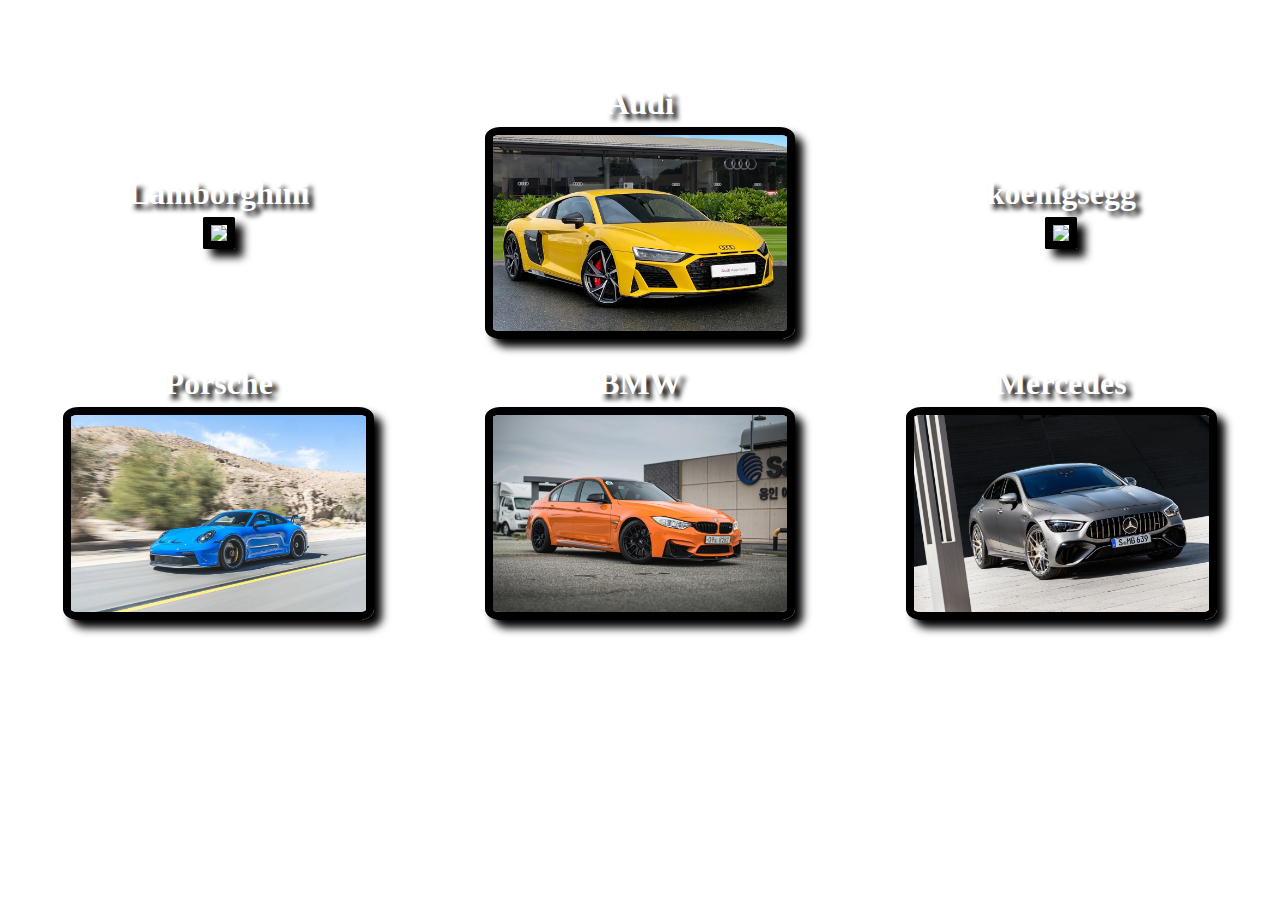
==== index.html @ 7997c6b4 "Add files via upload" ====
<!DOCTYPE html>
<html lang="en">
<head>
    <meta charset="UTF-8">
    <meta name="viewport" content="width=device-width, initial-scale=1.0">
    <title>Voraxter Garage</title>
    <link rel="stylesheet" type="text/css" href="stylles.css" />
</head> 
<body>
    <h1 class="titulo1">Wikipedia de carros</h1>
  
   <div class="container">
     <div> <h1 class="marcas"> Lamborghini</h1><a href="Lamborghini.html"> <img class="image" src="huracan.jpg" width="70%" height=""> </a></div>
     <div> <h1 class="marcas"> Audi</h1>  <img class="image" src="r8.webp" width="70%" height=""> </div>
     <div> <h1 class="marcas"> koenigsegg</h1> <img class="image" src="agera r.jpg" width="70%" height=""></div>
     <div> <h1 class="marcas"> Porsche</h1> <img class="image" src="911 992.jpg" width="70%" height=""> </div>
     <div> <h1 class="marcas"> BMW</h1>  <img class="image" src="m3 2018.jpg" width="70%" height=""> </div>
     <div> <h1 class="marcas"> Mercedes</h1> <img class="image" src="amg gt s63.jpg" width="70%" height=""></div>
    </div>
  

</body>
</html>
---- stylles.css ----
body {
    background-image:url(gif\ fundo.gif);
    background-attachment: fixed;
    background-repeat:no-repeat;
    background-position:bottom;
    
}

.titulo1 {
    color: white;
    text-align: center;
}

h1{
    color: white;
    margin-bottom: 5px;
}
h2{
    color:white;
    margin-bottom: -0px;
}
p{
    color:white;
    margin:-2px;
}


.container{

    display:grid;
    grid-template-columns: repeat(3,1fr);
    align-items:center ;
    text-align:center ;
}

@media (max-width: 767px){
     .container{
        grid-template-columns: repeat(1, 1fr);
     }
}

.image{
   
    border-radius: 5%;
    border: 8px solid rgb(0, 0, 0);
    box-shadow: 8px 8px 8px black;
    
}
.image:hover{
    transform: scale(1.04);
   
}
.marcas{
    text-align: center;
    color: white;
    text-shadow: 5px 5px 5px black;
}
.lambo{
    background-color: transparent;
    display: flex;
    flex-direction: row;
    align-items:normal;
    margin: 15px;
    border: 15px solid rgb(33, 95, 187);
    border-radius: 15px;
}
.imagelambo{
    border-radius: 5%;
    border: 8px solid rgb(0, 0, 0);
    margin: 35px;
}
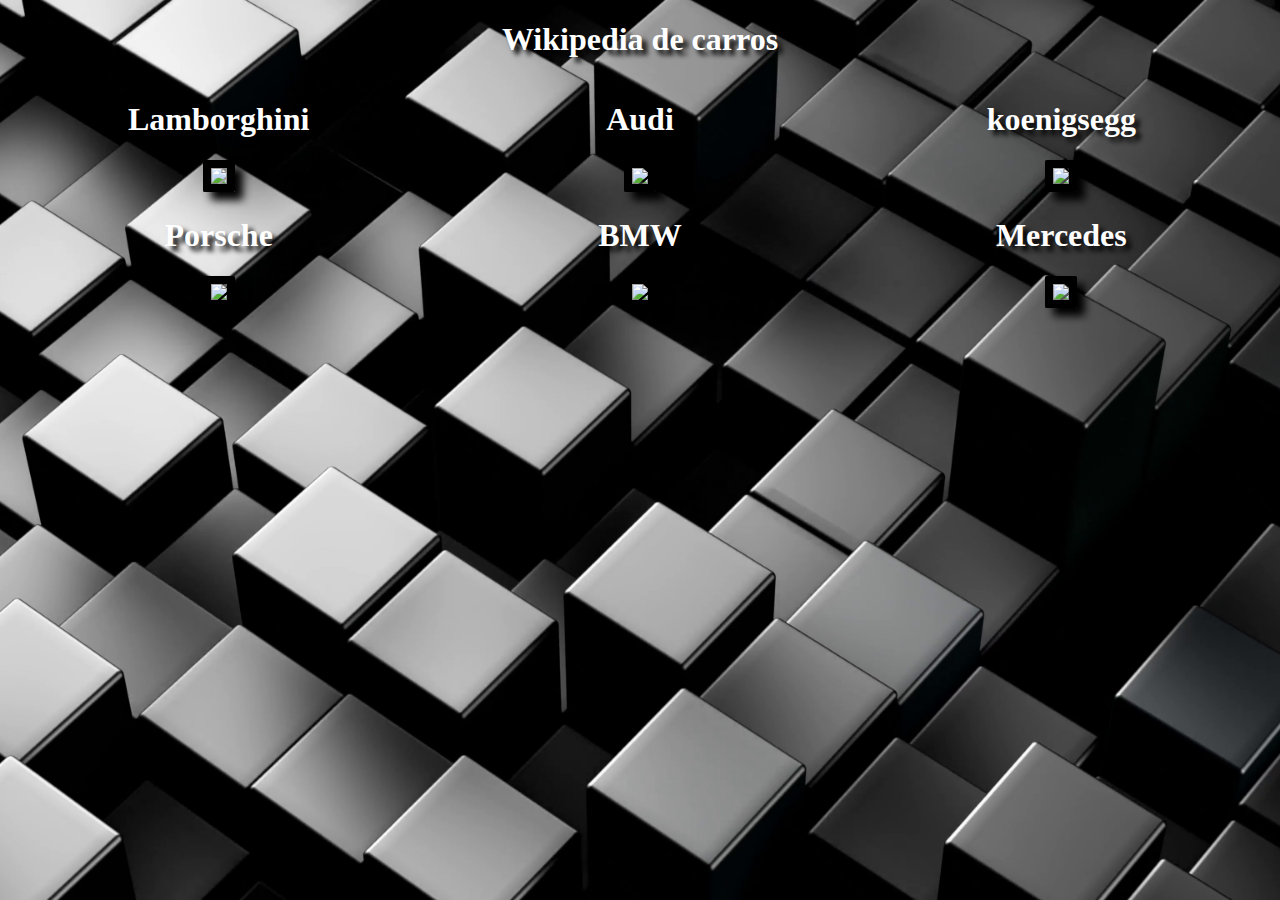
==== commit fa3645be: "Add files via upload" ====
--- a/index.html
+++ b/index.html
@@ -8,16 +8,16 @@
 </head> 
 <body>
     <h1 class="titulo1">Wikipedia de carros</h1>
-  
-   <div class="container">
-     <div> <h1 class="marcas"> Lamborghini</h1><a href="Lamborghini.html"> <img class="image" src="huracan.jpg" width="70%" height=""> </a></div>
-     <div> <h1 class="marcas"> Audi</h1>  <img class="image" src="r8.webp" width="70%" height=""> </div>
-     <div> <h1 class="marcas"> koenigsegg</h1> <img class="image" src="agera r.jpg" width="70%" height=""></div>
-     <div> <h1 class="marcas"> Porsche</h1> <img class="image" src="911 992.jpg" width="70%" height=""> </div>
-     <div> <h1 class="marcas"> BMW</h1>  <img class="image" src="m3 2018.jpg" width="70%" height=""> </div>
-     <div> <h1 class="marcas"> Mercedes</h1> <img class="image" src="amg gt s63.jpg" width="70%" height=""></div>
+
+    <div class="grid-container">
+      <div><h1 class="marcas"> Lamborghini</h1><a href="Lamborghini.html"> <img class="image" src="imagens/huracan.jpg" width="70%" height="%"> </a></div>
+      <div><h1 class="marcas"> Audi</h1>  <img class="image" src="imagens/r8.jpg" width="70%" height="%"></div>
+      <div><h1 class="marcas"> koenigsegg</h1> <img class="image" src="imagens/agera r.jpg" width="70%" height="%"></div>  
+      <div><h1 class="marcas"> Porsche</h1> <img class="image" src="imagens/s-l1200.jpg" width="70%" height=""></div>
+      <div><h1 class="marcas"> BMW</h1>  <img class="image" src="imagens/bmw.jpg" width="70%" height=""></div>
+      <div><h1 class="marcas"> Mercedes</h1> <img class="image" src="imagens/mercedes.jpg" width="70%" height=""></div>  
+      
     </div>
   
-
 </body>
 </html>--- a/stylles.css
+++ b/stylles.css
@@ -1,46 +1,37 @@
 body {
-    background-image:url(gif\ fundo.gif);
+    background-image:url(fundo-3d-banner2.webp);
     background-attachment: fixed;
     background-repeat:no-repeat;
-    background-position:bottom;
-    
+    background-position:top;
+    background-size:cover;
 }
 
 .titulo1 {
     color: white;
     text-align: center;
+    font-size:xx-large;
 }
 
 h1{
+    text-align: center;
     color: white;
-    margin-bottom: 5px;
+    text-shadow: 5px 5px 5px black;
 }
+
 h2{
     color:white;
     margin-bottom: -0px;
+    text-shadow: 5px 5px 5px black;
 }
+
 p{
     color:white;
     margin:-2px;
-}
-
-
-.container{
-
-    display:grid;
-    grid-template-columns: repeat(3,1fr);
-    align-items:center ;
-    text-align:center ;
-}
-
-@media (max-width: 767px){
-     .container{
-        grid-template-columns: repeat(1, 1fr);
-     }
+    text-shadow: 5px 5px 5px black;
 }
 
 .image{
-   
+
     border-radius: 5%;
     border: 8px solid rgb(0, 0, 0);
     box-shadow: 8px 8px 8px black;
@@ -50,22 +41,36 @@
     transform: scale(1.04);
    
 }
-.marcas{
+
+
+.lambo-container{
+    display: grid;
+    align-items:center;
     text-align: center;
-    color: white;
-    text-shadow: 5px 5px 5px black;
+    grid-template-columns: repeat(2, 1fr);
+    
 }
-.lambo{
-    background-color: transparent;
-    display: flex;
-    flex-direction: row;
-    align-items:normal;
-    margin: 15px;
-    border: 15px solid rgb(33, 95, 187);
-    border-radius: 15px;
-}
+
 .imagelambo{
     border-radius: 5%;
     border: 8px solid rgb(0, 0, 0);
     margin: 35px;
 }
+
+.grid-container {
+    display:grid;
+    align-content:center;
+    grid-template-columns: repeat(3, 1fr);
+    text-align: center;
+  }
+  @media (max-width: 767px){
+    .grid-container{
+        grid-template-columns: repeat(1, 1fr);
+    }
+    .lambo-container{
+        grid-template-columns: repeat(1, 1fr);
+    }
+  }
+
+  
+
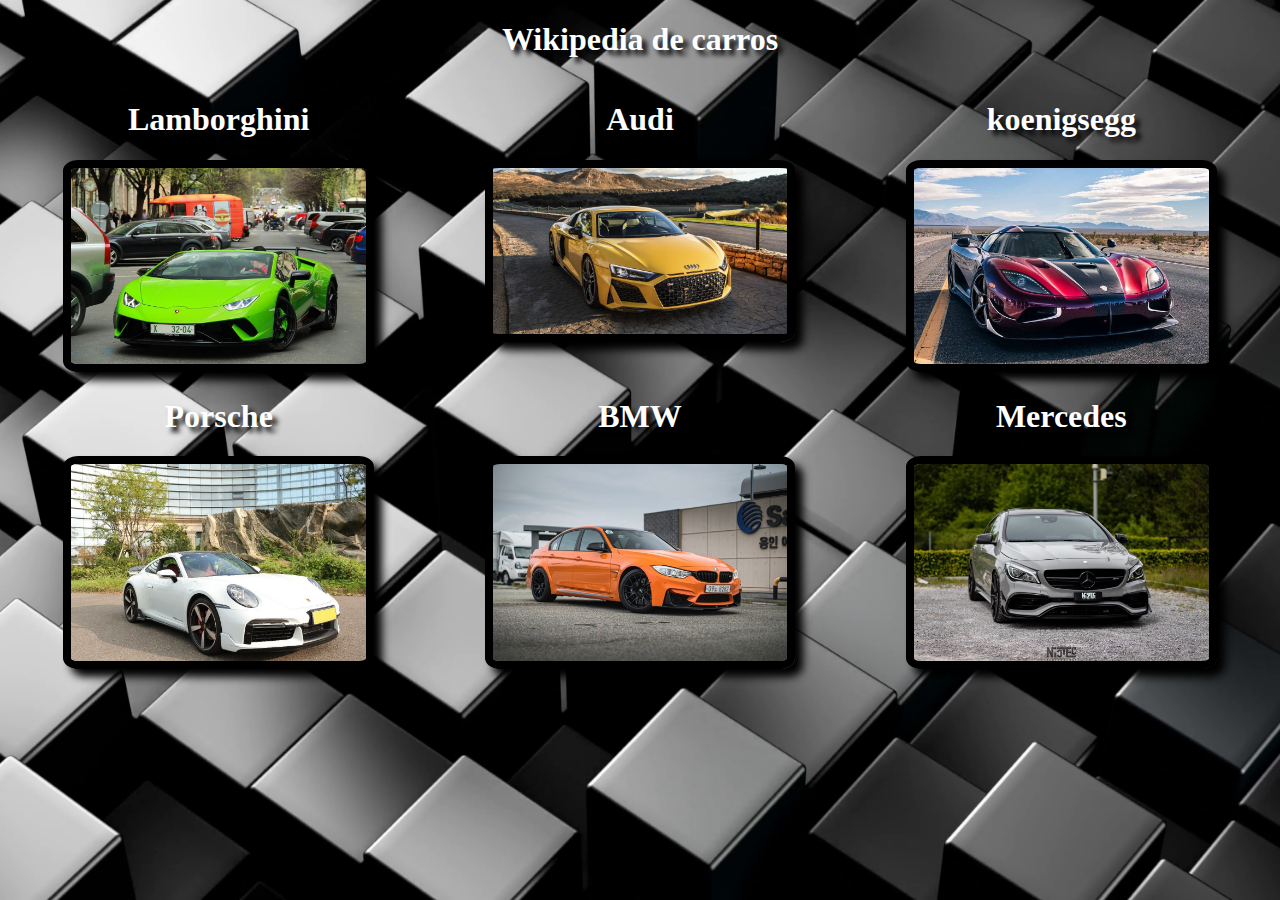
==== commit 740ec813: "Update index.html" ====
--- a/index.html
+++ b/index.html
@@ -10,14 +10,14 @@
     <h1 class="titulo1">Wikipedia de carros</h1>
 
     <div class="grid-container">
-      <div><h1 class="marcas"> Lamborghini</h1><a href="Lamborghini.html"> <img class="image" src="imagens/huracan.jpg" width="70%" height="%"> </a></div>
-      <div><h1 class="marcas"> Audi</h1>  <img class="image" src="imagens/r8.jpg" width="70%" height="%"></div>
-      <div><h1 class="marcas"> koenigsegg</h1> <img class="image" src="imagens/agera r.jpg" width="70%" height="%"></div>  
-      <div><h1 class="marcas"> Porsche</h1> <img class="image" src="imagens/s-l1200.jpg" width="70%" height=""></div>
-      <div><h1 class="marcas"> BMW</h1>  <img class="image" src="imagens/bmw.jpg" width="70%" height=""></div>
-      <div><h1 class="marcas"> Mercedes</h1> <img class="image" src="imagens/mercedes.jpg" width="70%" height=""></div>  
+      <div><h1 class="marcas"> Lamborghini</h1><a href="Lamborghini.html"> <img class="image" src="huracan.jpg" width="70%" height="%"> </a></div>
+      <div><h1 class="marcas"> Audi</h1>  <img class="image" src="r8.jpg" width="70%" height="%"></div>
+      <div><h1 class="marcas"> koenigsegg</h1> <img class="image" src="agera r.jpg" width="70%" height="%"></div>  
+      <div><h1 class="marcas"> Porsche</h1> <img class="image" src="s-l1200.jpg" width="70%" height=""></div>
+      <div><h1 class="marcas"> BMW</h1>  <img class="image" src="bmw.jpg" width="70%" height=""></div>
+      <div><h1 class="marcas"> Mercedes</h1> <img class="image" src="mercedes.jpg" width="70%" height=""></div>  
       
     </div>
   
 </body>
-</html>+</html>
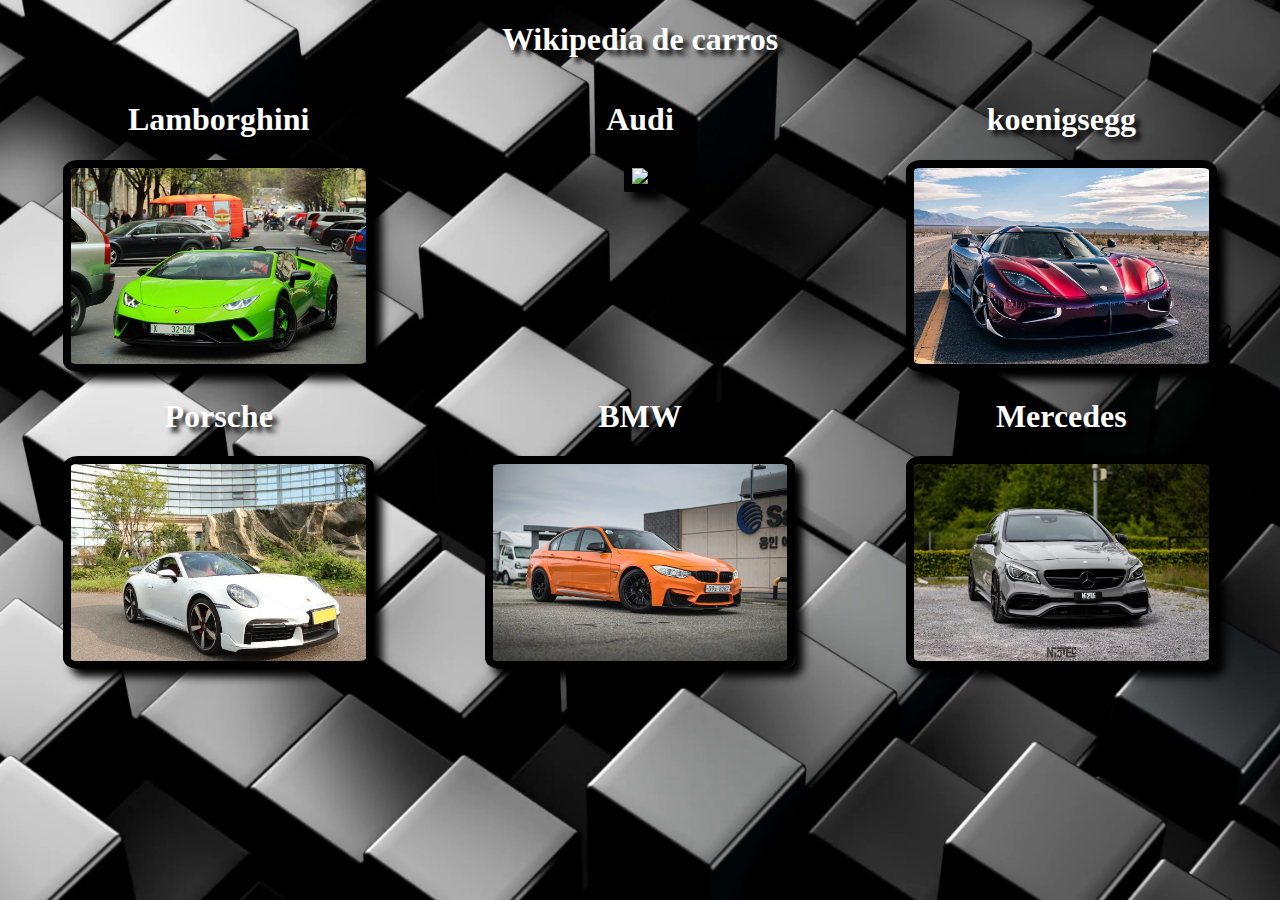
==== commit a738f425: "Update index.html" ====
--- a/index.html
+++ b/index.html
@@ -8,10 +8,10 @@
 </head> 
 <body>
     <h1 class="titulo1">Wikipedia de carros</h1>
-
+    <div class="container"></div>
     <div class="grid-container">
       <div><h1 class="marcas"> Lamborghini</h1><a href="Lamborghini.html"> <img class="image" src="huracan.jpg" width="70%" height="%"> </a></div>
-      <div><h1 class="marcas"> Audi</h1>  <img class="image" src="r8.jpg" width="70%" height="%"></div>
+      <div><h1 class="marcas"> Audi</h1>  <img class="image" src="R8.jpg" width="70%" height="%"></div>
       <div><h1 class="marcas"> koenigsegg</h1> <img class="image" src="agera r.jpg" width="70%" height="%"></div>  
       <div><h1 class="marcas"> Porsche</h1> <img class="image" src="s-l1200.jpg" width="70%" height=""></div>
       <div><h1 class="marcas"> BMW</h1>  <img class="image" src="bmw.jpg" width="70%" height=""></div>
--- a/stylles.css
+++ b/stylles.css
@@ -1,8 +1,8 @@
 body {
     background-image:url(fundo-3d-banner2.webp);
     background-attachment: fixed;
-    background-repeat:no-repeat;
-    background-position:top;
+   
+    background-position: center;
     background-size:cover;
 }
 
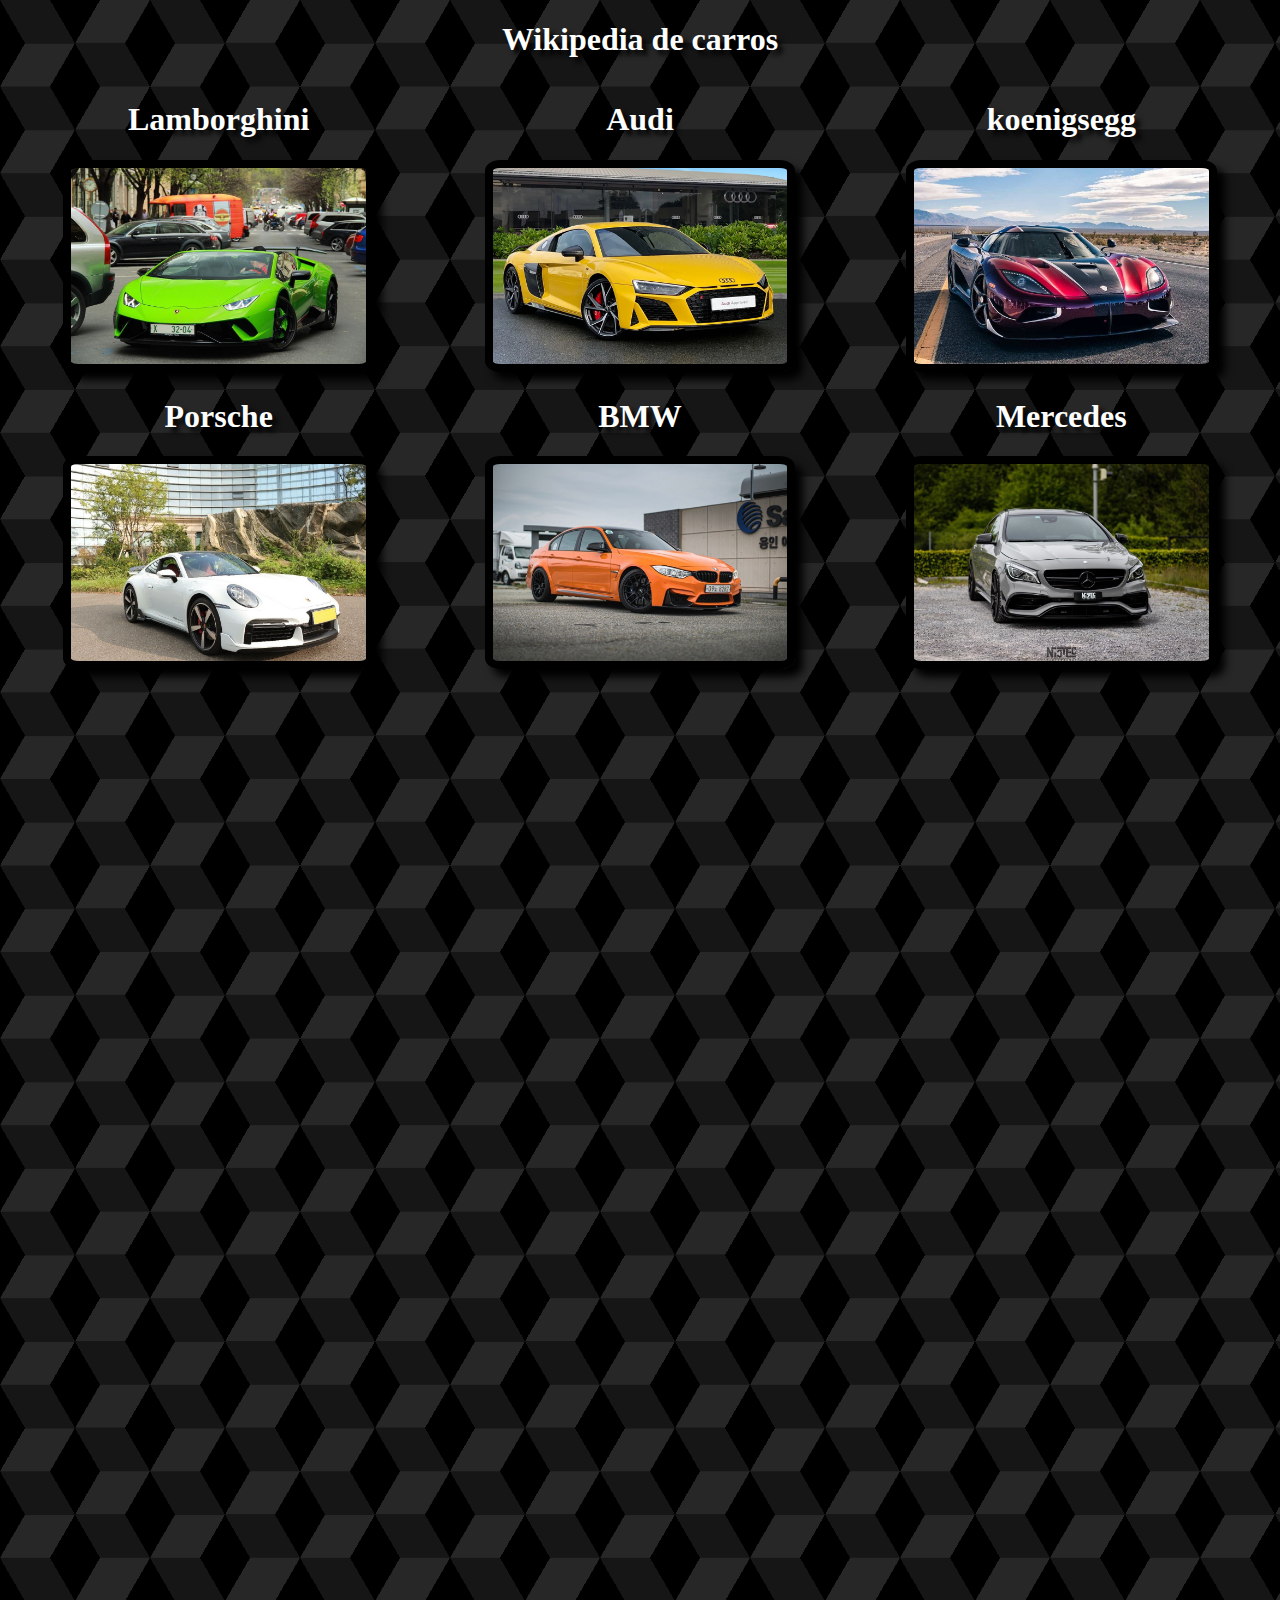
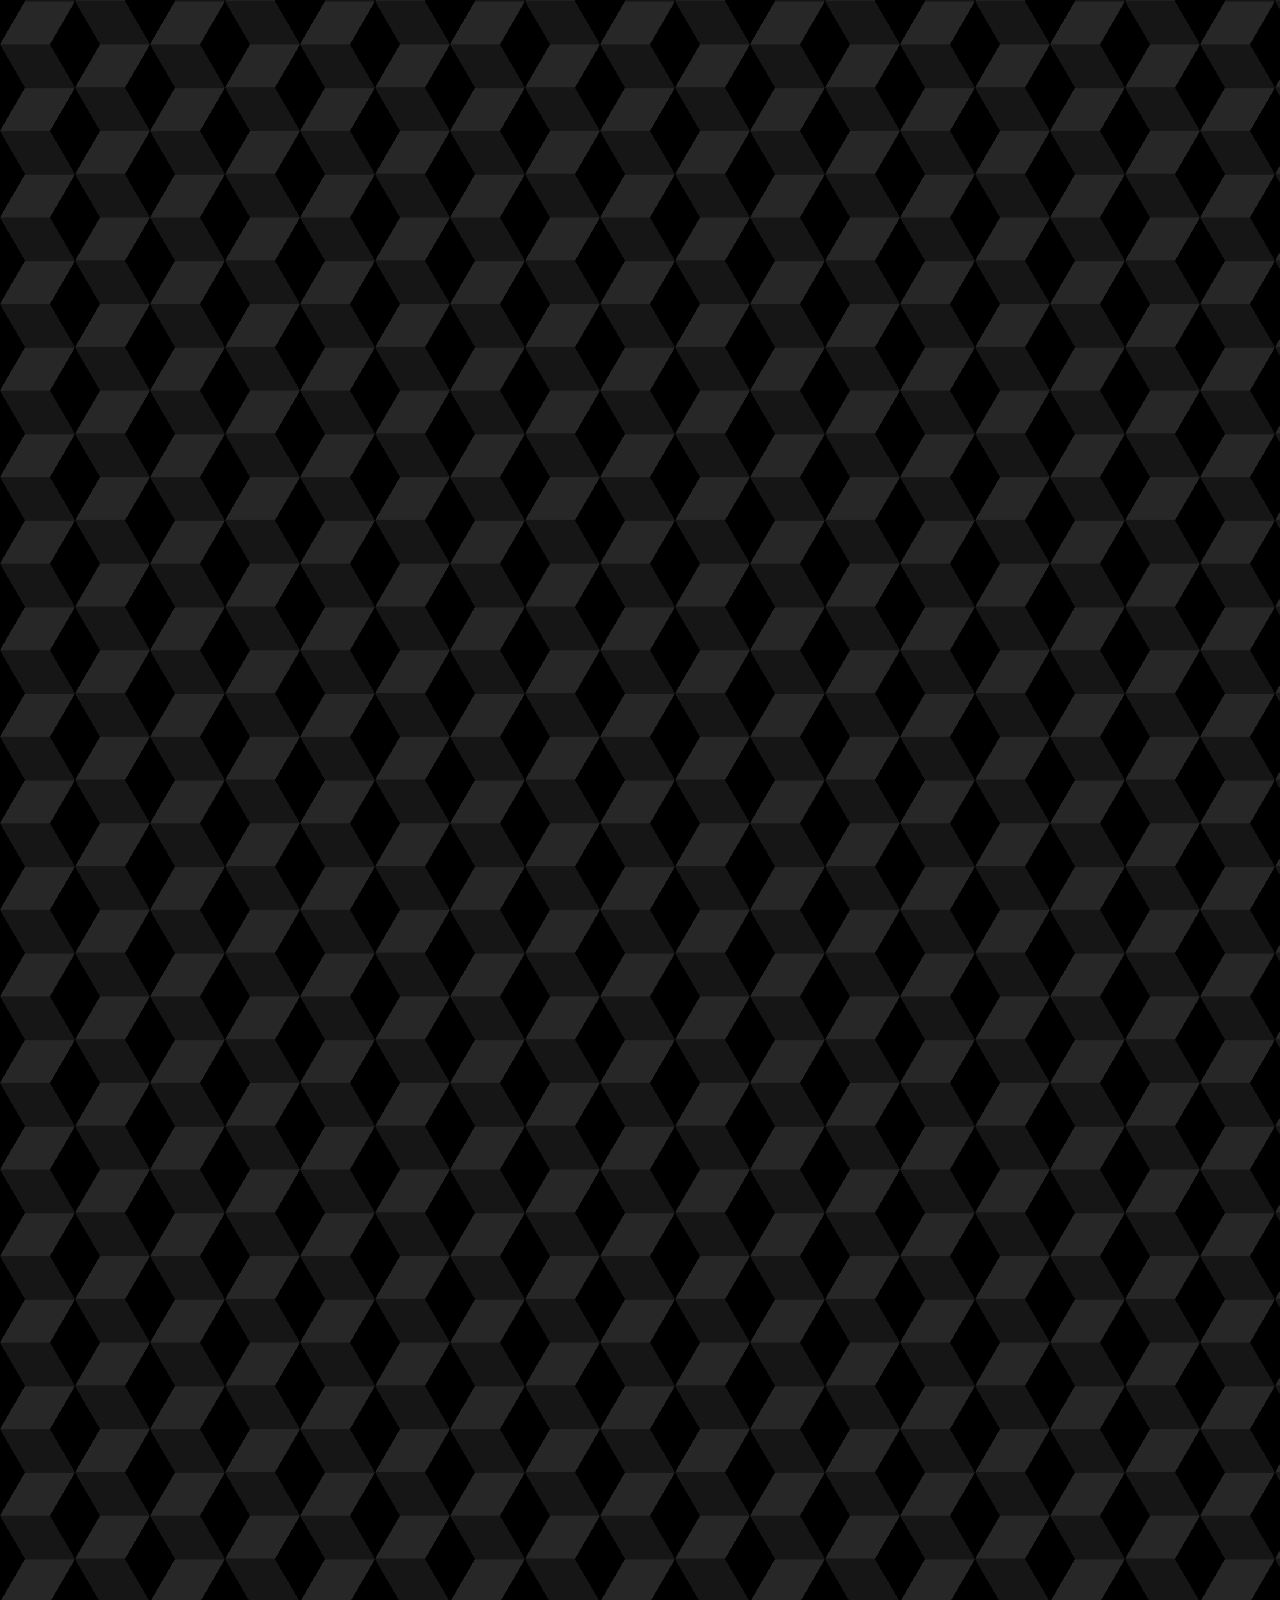
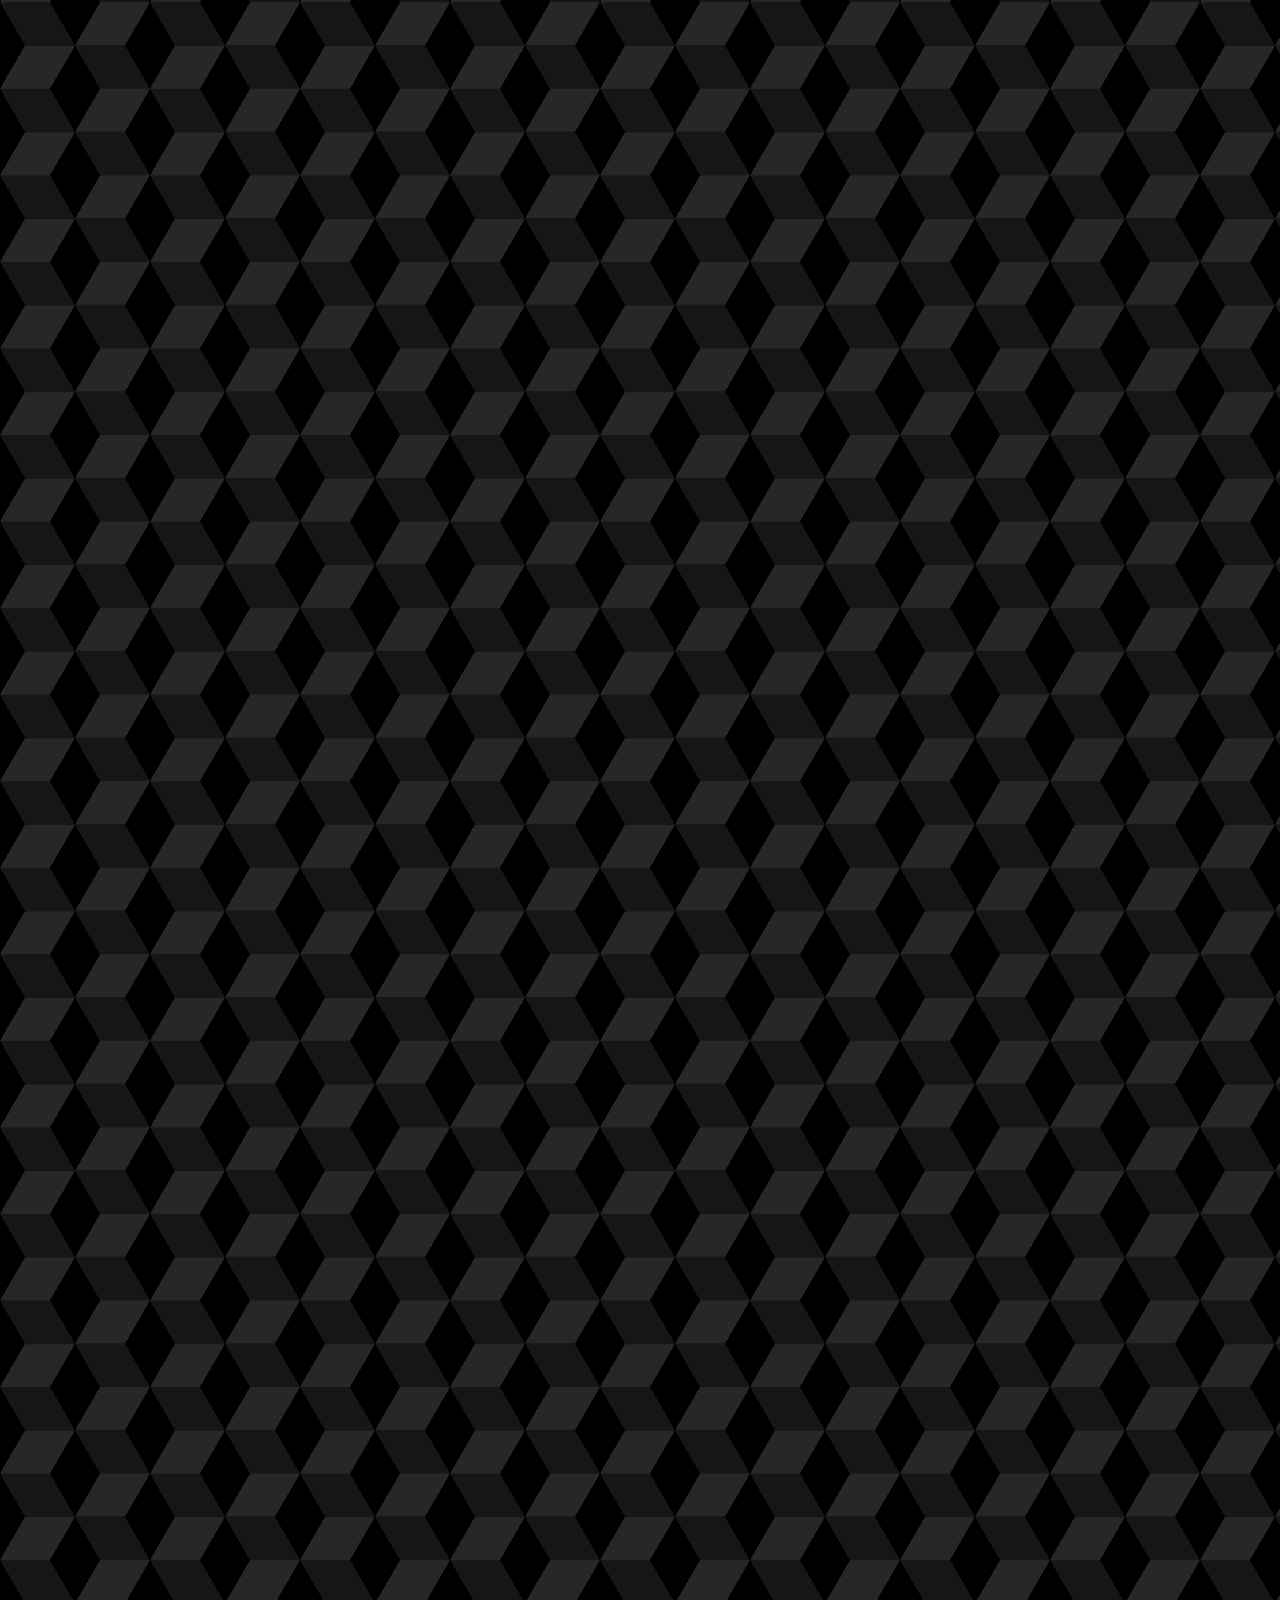
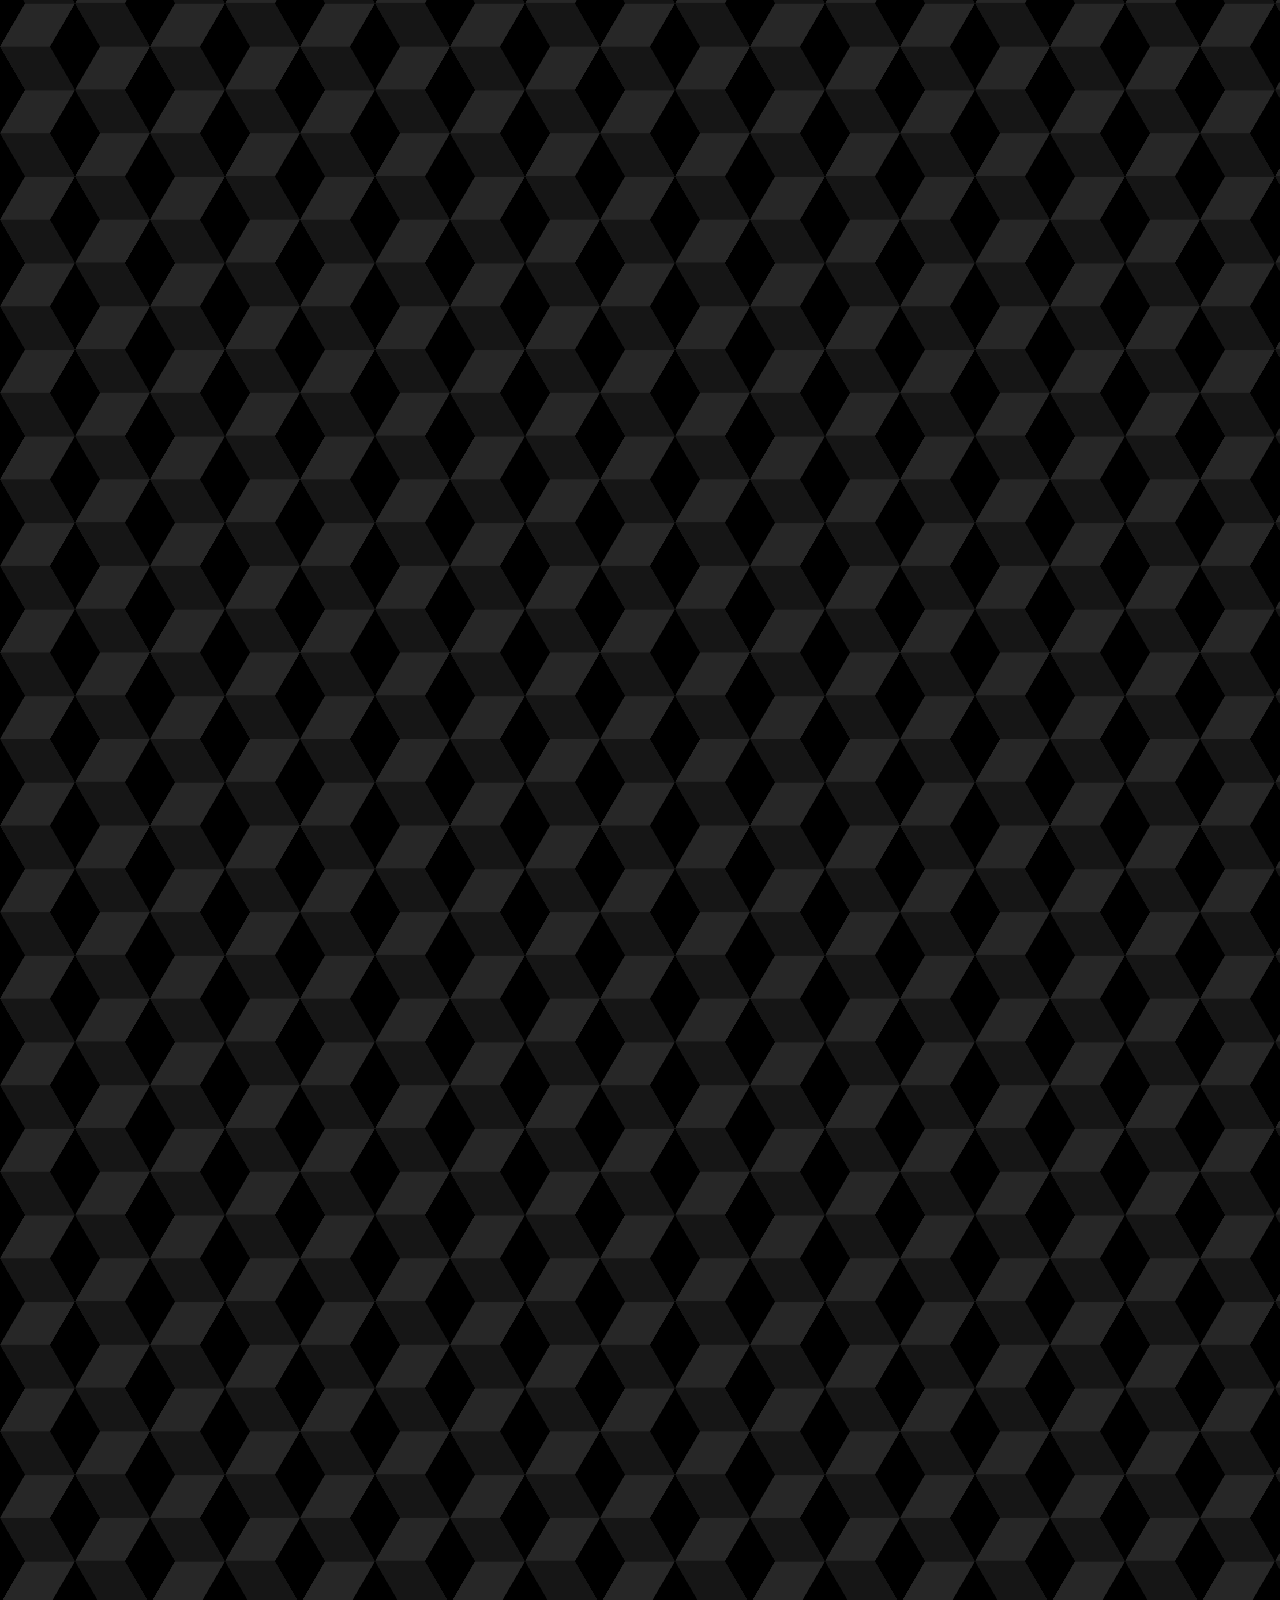
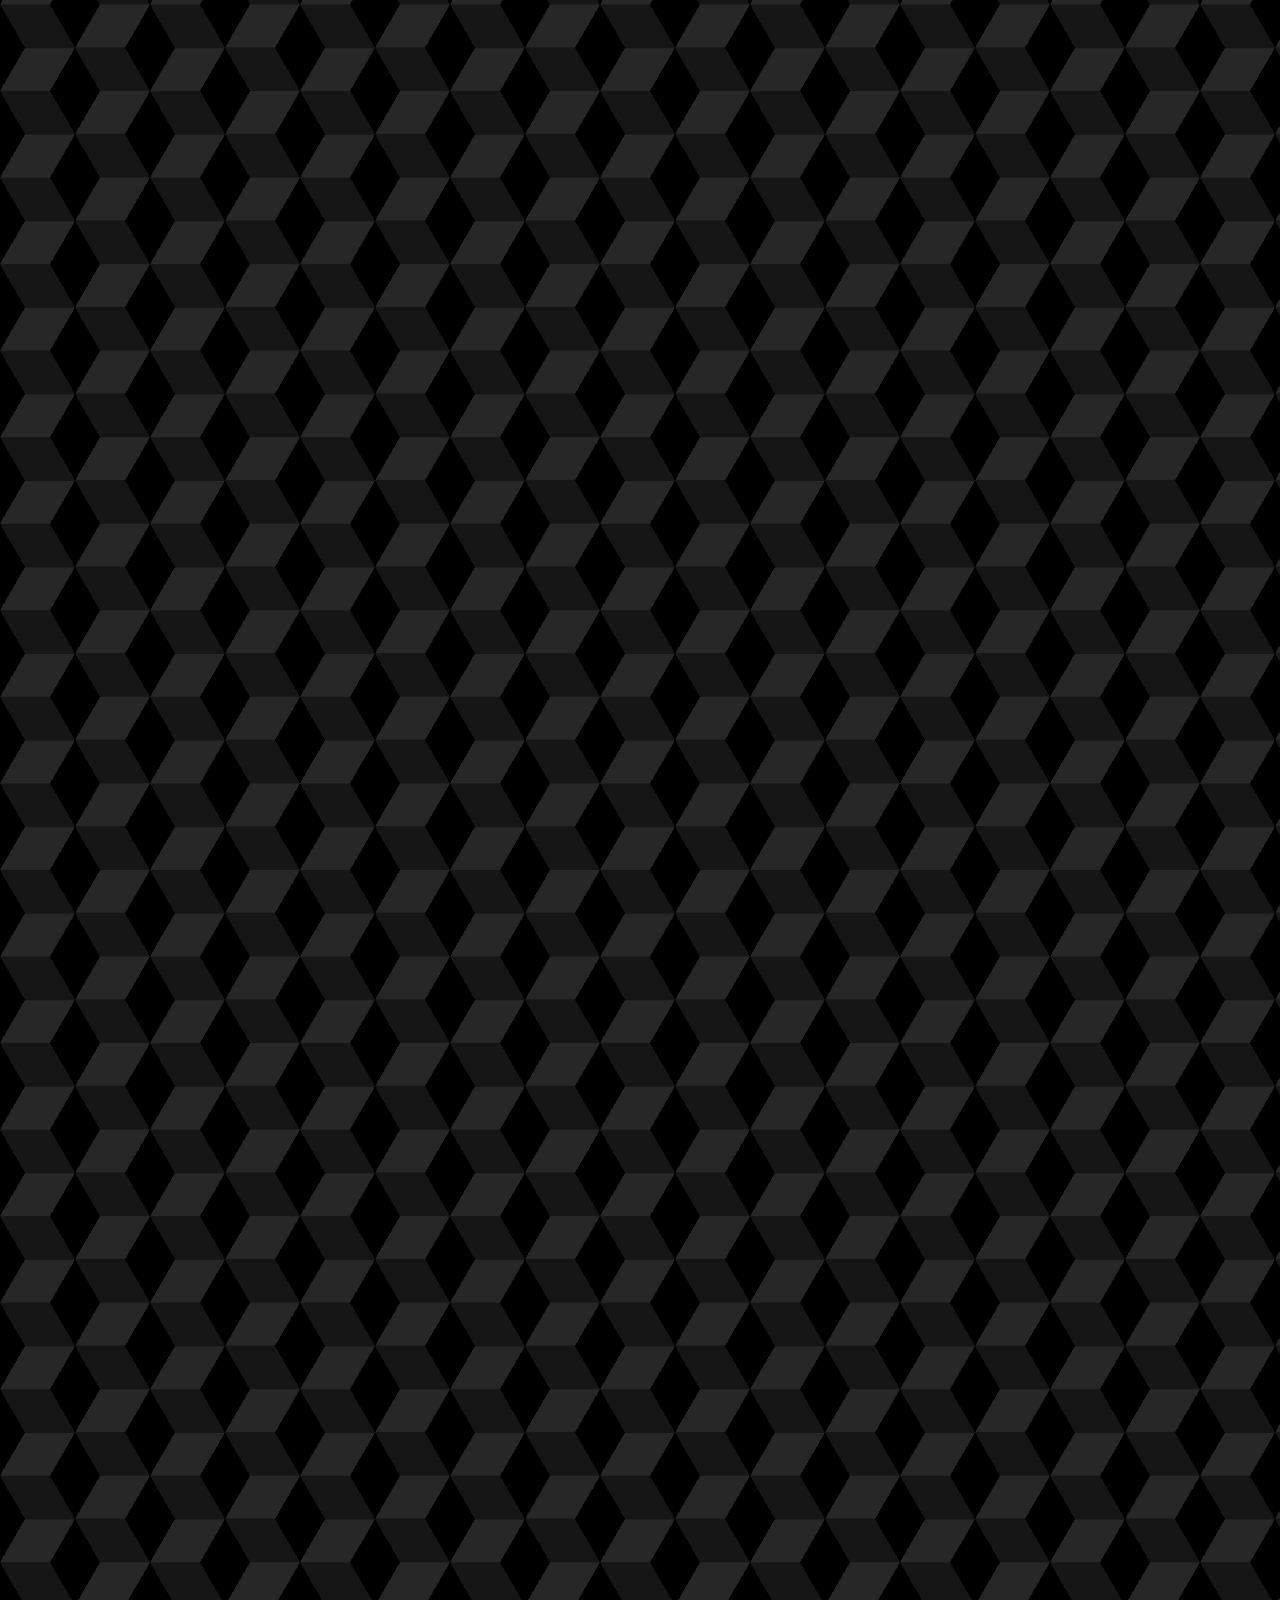
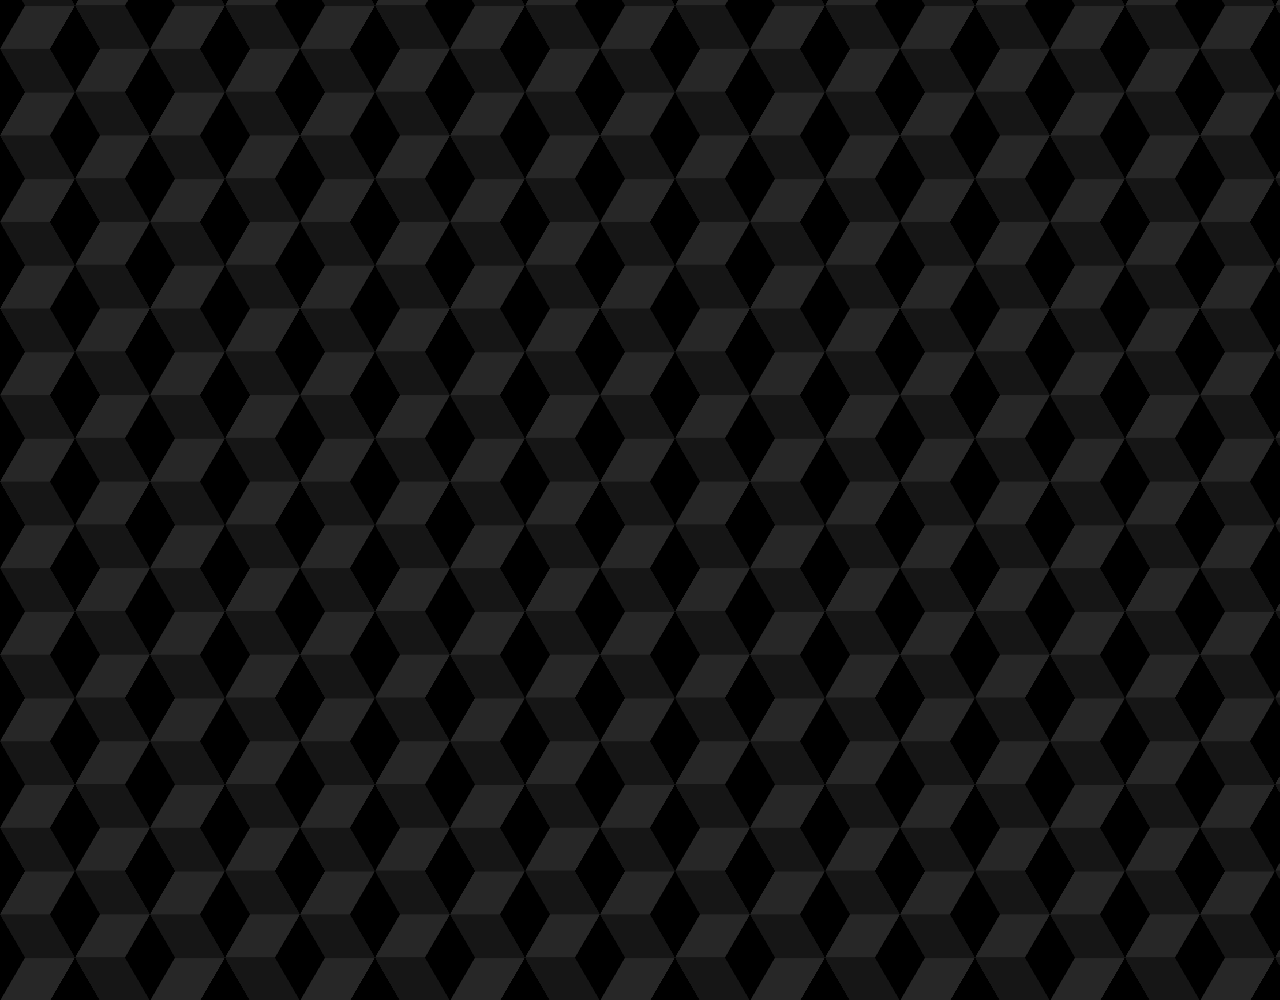
==== commit 32ce9866: "Update index.html" ====
--- a/index.html
+++ b/index.html
@@ -11,7 +11,7 @@
     <div class="container"></div>
     <div class="grid-container">
       <div><h1 class="marcas"> Lamborghini</h1><a href="Lamborghini.html"> <img class="image" src="huracan.jpg" width="70%" height="%"> </a></div>
-      <div><h1 class="marcas"> Audi</h1>  <img class="image" src="R8.jpg" width="70%" height="%"></div>
+      <div><h1 class="marcas"> Audi</h1>  <img class="image" src="R8.webp" width="70%" height="%"></div>
       <div><h1 class="marcas"> koenigsegg</h1> <img class="image" src="agera r.jpg" width="70%" height="%"></div>  
       <div><h1 class="marcas"> Porsche</h1> <img class="image" src="s-l1200.jpg" width="70%" height=""></div>
       <div><h1 class="marcas"> BMW</h1>  <img class="image" src="bmw.jpg" width="70%" height=""></div>
--- a/stylles.css
+++ b/stylles.css
@@ -1,10 +1,29 @@
-body {
-    background-image:url(fundo-3d-banner2.webp);
-    background-attachment: fixed;
-   
-    background-position: center;
-    background-size:cover;
-}
+html, body 
+
+.container {
+    width: 100%;
+    height: 1000%;
+    --s: 150px; /* control the size */
+    --c1: #272727;
+    --c2: #161616;
+    --c3: #000000;
+  
+    background: repeating-conic-gradient(
+          from 30deg,
+          #0000 0 120deg,
+          var(--c3) 0 180deg
+        )
+        calc(0.5 * var(--s)) calc(0.5 * var(--s) * 0.577),
+      repeating-conic-gradient(
+        from 30deg,
+        var(--c1) 0 60deg,
+        var(--c2) 0 120deg,
+        var(--c3) 0 180deg
+      );
+    background-size: var(--s) calc(var(--s) * 0.577);
+    
+  }
+  
 
 .titulo1 {
     color: white;
@@ -13,7 +32,6 @@
 }
 
 h1{
-    text-align: center;
     color: white;
     text-shadow: 5px 5px 5px black;
 }
@@ -26,7 +44,7 @@
 
 p{
     color:white;
-    margin:-2px;
+    margin: 3px;
     text-shadow: 5px 5px 5px black;
 }
 
@@ -46,7 +64,7 @@
 .lambo-container{
     display: grid;
     align-items:center;
-    text-align: center;
+ 
     grid-template-columns: repeat(2, 1fr);
     
 }
